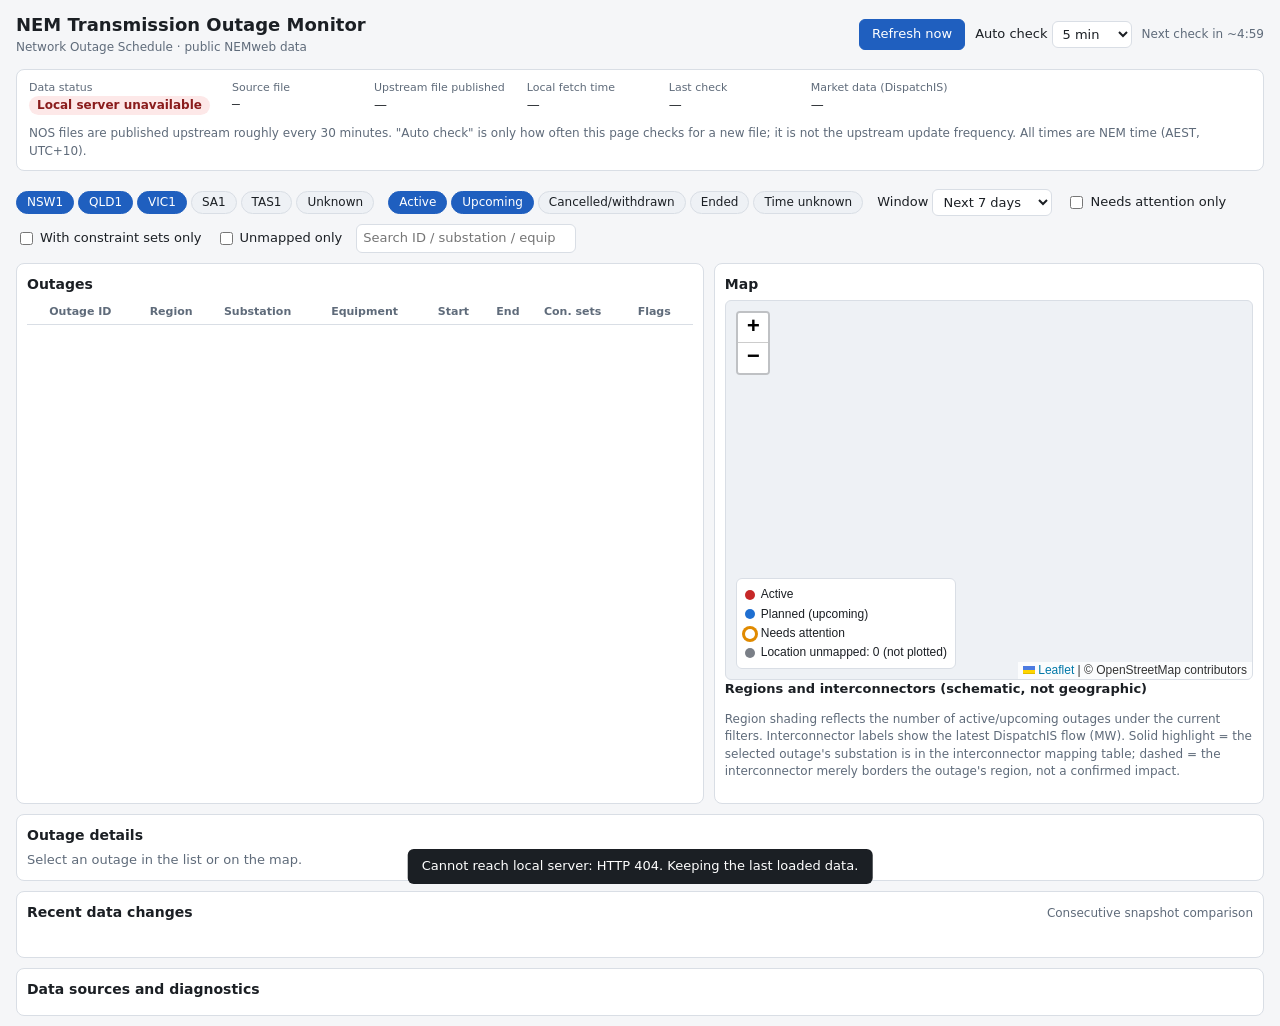
==== web/index.html @ ca4e6c14 "Add NEM Network Outage Schedule monitor page Standard-library Python service plus static page for wa" ====
<!doctype html>
<html lang="en">
<head>
<meta charset="utf-8">
<meta name="viewport" content="width=device-width, initial-scale=1">
<title>NEM Outage Monitor</title>
<link rel="stylesheet" href="vendor/leaflet/leaflet.css">
<link rel="stylesheet" href="styles.css">
</head>
<body>
<div id="demo-banner" class="banner demo" hidden>Demo mode: all data on this page is synthetic (DEMO_*) with demo coordinates. None of it is real AEMO data.</div>
<header class="top">
  <div class="title">
    <h1>NEM Transmission Outage Monitor</h1>
    <span class="sub">Network Outage Schedule · public NEMweb data</span>
  </div>
  <div class="controls">
    <button id="btn-refresh" class="primary" type="button">Refresh now</button>
    <label class="inline">Auto check
      <select id="sel-interval">
        <option value="0">Off</option>
        <option value="60">1 min</option>
        <option value="120">2 min</option>
        <option value="300">5 min</option>
        <option value="600">10 min</option>
        <option value="900">15 min</option>
        <option value="1800">30 min</option>
      </select>
    </label>
    <span id="next-check" class="muted small"></span>
  </div>
</header>

<section id="status" class="status-strip" aria-live="polite">
  <div class="stat"><span class="k">Data status</span><span id="st-badge" class="badge">Loading</span></div>
  <div class="stat"><span class="k">Source file</span><span id="st-file" class="v mono">—</span></div>
  <div class="stat"><span class="k">Upstream file published</span><span id="st-upstream" class="v">—</span></div>
  <div class="stat"><span class="k">Local fetch time</span><span id="st-fetched" class="v">—</span></div>
  <div class="stat"><span class="k">Last check</span><span id="st-check" class="v">—</span></div>
  <div class="stat"><span class="k">Market data (DispatchIS)</span><span id="st-market" class="v">—</span></div>
  <p class="note small muted">NOS files are published upstream roughly every 30 minutes. "Auto check" is only how often this page checks for a new file; it is not the upstream update frequency. All times are NEM time (AEST, UTC+10).</p>
  <div id="st-error" class="error" hidden></div>
  <div id="st-stale" class="warn" hidden></div>
</section>

<section class="kpis" id="kpis"></section>

<section class="filters" aria-label="Filters">
  <div class="group" id="f-regions" role="group" aria-label="Regions"></div>
  <div class="group" id="f-phases" role="group" aria-label="Status"></div>
  <label class="inline">Window
    <select id="f-window">
      <option value="24">Next 24 h</option>
      <option value="72">Next 72 h</option>
      <option value="168" selected>Next 7 days</option>
      <option value="720">Next 30 days</option>
      <option value="0">All</option>
    </select>
  </label>
  <label class="inline"><input type="checkbox" id="f-attention"> Needs attention only</label>
  <label class="inline"><input type="checkbox" id="f-conset"> With constraint sets only</label>
  <label class="inline"><input type="checkbox" id="f-unmapped"> Unmapped only</label>
  <input type="search" id="f-search" placeholder="Search ID / substation / equipment / constraint set" aria-label="Search">
</section>

<main class="layout">
  <section class="panel list-panel">
    <div class="panel-head"><h2>Outages</h2><span id="list-count" class="muted small"></span></div>
    <div class="table-wrap">
      <table id="outage-table">
        <thead><tr>
          <th></th><th>Outage ID</th><th>Region</th><th>Substation</th><th>Equipment</th><th>Start</th><th>End</th><th>Con. sets</th><th>Flags</th>
        </tr></thead>
        <tbody></tbody>
      </table>
      <p id="list-empty" class="muted" hidden>No outages match the current filters.</p>
    </div>
  </section>

  <section class="panel map-panel">
    <div class="panel-head"><h2>Map</h2><span id="map-note" class="muted small"></span></div>
    <div id="map"></div>
    <div class="panel-head"><h3>Regions and interconnectors (schematic, not geographic)</h3></div>
    <div id="schematic"></div>
    <p class="small muted">Region shading reflects the number of active/upcoming outages under the current filters. Interconnector labels show the latest DispatchIS flow (MW). Solid highlight = the selected outage's substation is in the interconnector mapping table; dashed = the interconnector merely borders the outage's region, not a confirmed impact.</p>
  </section>
</main>

<section class="panel detail-panel" id="detail">
  <div class="panel-head"><h2>Outage details</h2><button type="button" id="btn-close-detail" class="ghost" hidden>Close</button></div>
  <div id="detail-body" class="muted">Select an outage in the list or on the map.</div>
</section>

<section class="panel changes-panel">
  <div class="panel-head"><h2>Recent data changes</h2><span class="muted small">Consecutive snapshot comparison</span></div>
  <div class="group" id="f-change-kinds"></div>
  <div id="changes"></div>
</section>

<section class="panel meta-panel">
  <div class="panel-head"><h2>Data sources and diagnostics</h2></div>
  <div id="meta"></div>
</section>

<div id="toast" class="toast" role="status" hidden></div>
<script src="vendor/leaflet/leaflet.js"></script>
<script src="app.js"></script>
</body>
</html>
---- web/vendor/leaflet/leaflet.css ----
/* required styles */

.leaflet-pane,
.leaflet-tile,
.leaflet-marker-icon,
.leaflet-marker-shadow,
.leaflet-tile-container,
.leaflet-pane > svg,
.leaflet-pane > canvas,
.leaflet-zoom-box,
.leaflet-image-layer,
.leaflet-layer {
	position: absolute;
	left: 0;
	top: 0;
	}
.leaflet-container {
	overflow: hidden;
	}
.leaflet-tile,
.leaflet-marker-icon,
.leaflet-marker-shadow {
	-webkit-user-select: none;
	   -moz-user-select: none;
	        user-select: none;
	  -webkit-user-drag: none;
	}
/* Prevents IE11 from highlighting tiles in blue */
.leaflet-tile::selection {
	background: transparent;
}
/* Safari renders non-retina tile on retina better with this, but Chrome is worse */
.leaflet-safari .leaflet-tile {
	image-rendering: -webkit-optimize-contrast;
	}
/* hack that prevents hw layers "stretching" when loading new tiles */
.leaflet-safari .leaflet-tile-container {
	width: 1600px;
	height: 1600px;
	-webkit-transform-origin: 0 0;
	}
.leaflet-marker-icon,
.leaflet-marker-shadow {
	display: block;
	}
/* .leaflet-container svg: reset svg max-width decleration shipped in Joomla! (joomla.org) 3.x */
/* .leaflet-container img: map is broken in FF if you have max-width: 100% on tiles */
.leaflet-container .leaflet-overlay-pane svg {
	max-width: none !important;
	max-height: none !important;
	}
.leaflet-container .leaflet-marker-pane img,
.leaflet-container .leaflet-shadow-pane img,
.leaflet-container .leaflet-tile-pane img,
.leaflet-container img.leaflet-image-layer,
.leaflet-container .leaflet-tile {
	max-width: none !important;
	max-height: none !important;
	width: auto;
	padding: 0;
	}

.leaflet-container img.leaflet-tile {
	/* See: https://bugs.chromium.org/p/chromium/issues/detail?id=600120 */
	mix-blend-mode: plus-lighter;
}

.leaflet-container.leaflet-touch-zoom {
	-ms-touch-action: pan-x pan-y;
	touch-action: pan-x pan-y;
	}
.leaflet-container.leaflet-touch-drag {
	-ms-touch-action: pinch-zoom;
	/* Fallback for FF which doesn't support pinch-zoom */
	touch-action: none;
	touch-action: pinch-zoom;
}
.leaflet-container.leaflet-touch-drag.leaflet-touch-zoom {
	-ms-touch-action: none;
	touch-action: none;
}
.leaflet-container {
	-webkit-tap-highlight-color: transparent;
}
.leaflet-container a {
	-webkit-tap-highlight-color: rgba(51, 181, 229, 0.4);
}
.leaflet-tile {
	filter: inherit;
	visibility: hidden;
	}
.leaflet-tile-loaded {
	visibility: inherit;
	}
.leaflet-zoom-box {
	width: 0;
	height: 0;
	-moz-box-sizing: border-box;
	     box-sizing: border-box;
	z-index: 800;
	}
/* workaround for https://bugzilla.mozilla.org/show_bug.cgi?id=888319 */
.leaflet-overlay-pane svg {
	-moz-user-select: none;
	}

.leaflet-pane         { z-index: 400; }

.leaflet-tile-pane    { z-index: 200; }
.leaflet-overlay-pane { z-index: 400; }
.leaflet-shadow-pane  { z-index: 500; }
.leaflet-marker-pane  { z-index: 600; }
.leaflet-tooltip-pane   { z-index: 650; }
.leaflet-popup-pane   { z-index: 700; }

.leaflet-map-pane canvas { z-index: 100; }
.leaflet-map-pane svg    { z-index: 200; }

.leaflet-vml-shape {
	width: 1px;
	height: 1px;
	}
.lvml {
	behavior: url(#default#VML);
	display: inline-block;
	position: absolute;
	}


/* control positioning */

.leaflet-control {
	position: relative;
	z-index: 800;
	pointer-events: visiblePainted; /* IE 9-10 doesn't have auto */
	pointer-events: auto;
	}
.leaflet-top,
.leaflet-bottom {
	position: absolute;
	z-index: 1000;
	pointer-events: none;
	}
.leaflet-top {
	top: 0;
	}
.leaflet-right {
	right: 0;
	}
.leaflet-bottom {
	bottom: 0;
	}
.leaflet-left {
	left: 0;
	}
.leaflet-control {
	float: left;
	clear: both;
	}
.leaflet-right .leaflet-control {
	float: right;
	}
.leaflet-top .leaflet-control {
	margin-top: 10px;
	}
.leaflet-bottom .leaflet-control {
	margin-bottom: 10px;
	}
.leaflet-left .leaflet-control {
	margin-left: 10px;
	}
.leaflet-right .leaflet-control {
	margin-right: 10px;
	}


/* zoom and fade animations */

.leaflet-fade-anim .leaflet-popup {
	opacity: 0;
	-webkit-transition: opacity 0.2s linear;
	   -moz-transition: opacity 0.2s linear;
	        transition: opacity 0.2s linear;
	}
.leaflet-fade-anim .leaflet-map-pane .leaflet-popup {
	opacity: 1;
	}
.leaflet-zoom-animated {
	-webkit-transform-origin: 0 0;
	    -ms-transform-origin: 0 0;
	        transform-origin: 0 0;
	}
svg.leaflet-zoom-animated {
	will-change: transform;
}

.leaflet-zoom-anim .leaflet-zoom-animated {
	-webkit-transition: -webkit-transform 0.25s cubic-bezier(0,0,0.25,1);
	   -moz-transition:    -moz-transform 0.25s cubic-bezier(0,0,0.25,1);
	        transition:         transform 0.25s cubic-bezier(0,0,0.25,1);
	}
.leaflet-zoom-anim .leaflet-tile,
.leaflet-pan-anim .leaflet-tile {
	-webkit-transition: none;
	   -moz-transition: none;
	        transition: none;
	}

.leaflet-zoom-anim .leaflet-zoom-hide {
	visibility: hidden;
	}


/* cursors */

.leaflet-interactive {
	cursor: pointer;
	}
.leaflet-grab {
	cursor: -webkit-grab;
	cursor:    -moz-grab;
	cursor:         grab;
	}
.leaflet-crosshair,
.leaflet-crosshair .leaflet-interactive {
	cursor: crosshair;
	}
.leaflet-popup-pane,
.leaflet-control {
	cursor: auto;
	}
.leaflet-dragging .leaflet-grab,
.leaflet-dragging .leaflet-grab .leaflet-interactive,
.leaflet-dragging .leaflet-marker-draggable {
	cursor: move;
	cursor: -webkit-grabbing;
	cursor:    -moz-grabbing;
	cursor:         grabbing;
	}

/* marker & overlays interactivity */
.leaflet-marker-icon,
.leaflet-marker-shadow,
.leaflet-image-layer,
.leaflet-pane > svg path,
.leaflet-tile-container {
	pointer-events: none;
	}

.leaflet-marker-icon.leaflet-interactive,
.leaflet-image-layer.leaflet-interactive,
.leaflet-pane > svg path.leaflet-interactive,
svg.leaflet-image-layer.leaflet-interactive path {
	pointer-events: visiblePainted; /* IE 9-10 doesn't have auto */
	pointer-events: auto;
	}

/* visual tweaks */

.leaflet-container {
	background: #ddd;
	outline-offset: 1px;
	}
.leaflet-container a {
	color: #0078A8;
	}
.leaflet-zoom-box {
	border: 2px dotted #38f;
	background: rgba(255,255,255,0.5);
	}


/* general typography */
.leaflet-container {
	font-family: "Helvetica Neue", Arial, Helvetica, sans-serif;
	font-size: 12px;
	font-size: 0.75rem;
	line-height: 1.5;
	}


/* general toolbar styles */

.leaflet-bar {
	box-shadow: 0 1px 5px rgba(0,0,0,0.65);
	border-radius: 4px;
	}
.leaflet-bar a {
	background-color: #fff;
	border-bottom: 1px solid #ccc;
	width: 26px;
	height: 26px;
	line-height: 26px;
	display: block;
	text-align: center;
	text-decoration: none;
	color: black;
	}
.leaflet-bar a,
.leaflet-control-layers-toggle {
	background-position: 50% 50%;
	background-repeat: no-repeat;
	display: block;
	}
.leaflet-bar a:hover,
.leaflet-bar a:focus {
	background-color: #f4f4f4;
	}
.leaflet-bar a:first-child {
	border-top-left-radius: 4px;
	border-top-right-radius: 4px;
	}
.leaflet-bar a:last-child {
	border-bottom-left-radius: 4px;
	border-bottom-right-radius: 4px;
	border-bottom: none;
	}
.leaflet-bar a.leaflet-disabled {
	cursor: default;
	background-color: #f4f4f4;
	color: #bbb;
	}

.leaflet-touch .leaflet-bar a {
	width: 30px;
	height: 30px;
	line-height: 30px;
	}
.leaflet-touch .leaflet-bar a:first-child {
	border-top-left-radius: 2px;
	border-top-right-radius: 2px;
	}
.leaflet-touch .leaflet-bar a:last-child {
	border-bottom-left-radius: 2px;
	border-bottom-right-radius: 2px;
	}

/* zoom control */

.leaflet-control-zoom-in,
.leaflet-control-zoom-out {
	font: bold 18px 'Lucida Console', Monaco, monospace;
	text-indent: 1px;
	}

.leaflet-touch .leaflet-control-zoom-in, .leaflet-touch .leaflet-control-zoom-out  {
	font-size: 22px;
	}


/* layers control */

.leaflet-control-layers {
	box-shadow: 0 1px 5px rgba(0,0,0,0.4);
	background: #fff;
	border-radius: 5px;
	}
.leaflet-control-layers-toggle {
	background-image: url(images/layers.png);
	width: 36px;
	height: 36px;
	}
.leaflet-retina .leaflet-control-layers-toggle {
	background-image: url(images/layers-2x.png);
	background-size: 26px 26px;
	}
.leaflet-touch .leaflet-control-layers-toggle {
	width: 44px;
	height: 44px;
	}
.leaflet-control-layers .leaflet-control-layers-list,
.leaflet-control-layers-expanded .leaflet-control-layers-toggle {
	display: none;
	}
.leaflet-control-layers-expanded .leaflet-control-layers-list {
	display: block;
	position: relative;
	}
.leaflet-control-layers-expanded {
	padding: 6px 10px 6px 6px;
	color: #333;
	background: #fff;
	}
.leaflet-control-layers-scrollbar {
	overflow-y: scroll;
	overflow-x: hidden;
	padding-right: 5px;
	}
.leaflet-control-layers-selector {
	margin-top: 2px;
	position: relative;
	top: 1px;
	}
.leaflet-control-layers label {
	display: block;
	font-size: 13px;
	font-size: 1.08333em;
	}
.leaflet-control-layers-separator {
	height: 0;
	border-top: 1px solid #ddd;
	margin: 5px -10px 5px -6px;
	}

/* Default icon URLs */
.leaflet-default-icon-path { /* used only in path-guessing heuristic, see L.Icon.Default */
	background-image: url(images/marker-icon.png);
	}


/* attribution and scale controls */

.leaflet-container .leaflet-control-attribution {
	background: #fff;
	background: rgba(255, 255, 255, 0.8);
	margin: 0;
	}
.leaflet-control-attribution,
.leaflet-control-scale-line {
	padding: 0 5px;
	color: #333;
	line-height: 1.4;
	}
.leaflet-control-attribution a {
	text-decoration: none;
	}
.leaflet-control-attribution a:hover,
.leaflet-control-attribution a:focus {
	text-decoration: underline;
	}
.leaflet-attribution-flag {
	display: inline !important;
	vertical-align: baseline !important;
	width: 1em;
	height: 0.6669em;
	}
.leaflet-left .leaflet-control-scale {
	margin-left: 5px;
	}
.leaflet-bottom .leaflet-control-scale {
	margin-bottom: 5px;
	}
.leaflet-control-scale-line {
	border: 2px solid #777;
	border-top: none;
	line-height: 1.1;
	padding: 2px 5px 1px;
	white-space: nowrap;
	-moz-box-sizing: border-box;
	     box-sizing: border-box;
	background: rgba(255, 255, 255, 0.8);
	text-shadow: 1px 1px #fff;
	}
.leaflet-control-scale-line:not(:first-child) {
	border-top: 2px solid #777;
	border-bottom: none;
	margin-top: -2px;
	}
.leaflet-control-scale-line:not(:first-child):not(:last-child) {
	border-bottom: 2px solid #777;
	}

.leaflet-touch .leaflet-control-attribution,
.leaflet-touch .leaflet-control-layers,
.leaflet-touch .leaflet-bar {
	box-shadow: none;
	}
.leaflet-touch .leaflet-control-layers,
.leaflet-touch .leaflet-bar {
	border: 2px solid rgba(0,0,0,0.2);
	background-clip: padding-box;
	}


/* popup */

.leaflet-popup {
	position: absolute;
	text-align: center;
	margin-bottom: 20px;
	}
.leaflet-popup-content-wrapper {
	padding: 1px;
	text-align: left;
	border-radius: 12px;
	}
.leaflet-popup-content {
	margin: 13px 24px 13px 20px;
	line-height: 1.3;
	font-size: 13px;
	font-size: 1.08333em;
	min-height: 1px;
	}
.leaflet-popup-content p {
	margin: 17px 0;
	margin: 1.3em 0;
	}
.leaflet-popup-tip-container {
	width: 40px;
	height: 20px;
	position: absolute;
	left: 50%;
	margin-top: -1px;
	margin-left: -20px;
	overflow: hidden;
	pointer-events: none;
	}
.leaflet-popup-tip {
	width: 17px;
	height: 17px;
	padding: 1px;

	margin: -10px auto 0;
	pointer-events: auto;

	-webkit-transform: rotate(45deg);
	   -moz-transform: rotate(45deg);
	    -ms-transform: rotate(45deg);
	        transform: rotate(45deg);
	}
.leaflet-popup-content-wrapper,
.leaflet-popup-tip {
	background: white;
	color: #333;
	box-shadow: 0 3px 14px rgba(0,0,0,0.4);
	}
.leaflet-container a.leaflet-popup-close-button {
	position: absolute;
	top: 0;
	right: 0;
	border: none;
	text-align: center;
	width: 24px;
	height: 24px;
	font: 16px/24px Tahoma, Verdana, sans-serif;
	color: #757575;
	text-decoration: none;
	background: transparent;
	}
.leaflet-container a.leaflet-popup-close-button:hover,
.leaflet-container a.leaflet-popup-close-button:focus {
	color: #585858;
	}
.leaflet-popup-scrolled {
	overflow: auto;
	}

.leaflet-oldie .leaflet-popup-content-wrapper {
	-ms-zoom: 1;
	}
.leaflet-oldie .leaflet-popup-tip {
	width: 24px;
	margin: 0 auto;

	-ms-filter: "progid:DXImageTransform.Microsoft.Matrix(M11=0.70710678, M12=0.70710678, M21=-0.70710678, M22=0.70710678)";
	filter: progid:DXImageTransform.Microsoft.Matrix(M11=0.70710678, M12=0.70710678, M21=-0.70710678, M22=0.70710678);
	}

.leaflet-oldie .leaflet-control-zoom,
.leaflet-oldie .leaflet-control-layers,
.leaflet-oldie .leaflet-popup-content-wrapper,
.leaflet-oldie .leaflet-popup-tip {
	border: 1px solid #999;
	}


/* div icon */

.leaflet-div-icon {
	background: #fff;
	border: 1px solid #666;
	}


/* Tooltip */
/* Base styles for the element that has a tooltip */
.leaflet-tooltip {
	position: absolute;
	padding: 6px;
	background-color: #fff;
	border: 1px solid #fff;
	border-radius: 3px;
	color: #222;
	white-space: nowrap;
	-webkit-user-select: none;
	-moz-user-select: none;
	-ms-user-select: none;
	user-select: none;
	pointer-events: none;
	box-shadow: 0 1px 3px rgba(0,0,0,0.4);
	}
.leaflet-tooltip.leaflet-interactive {
	cursor: pointer;
	pointer-events: auto;
	}
.leaflet-tooltip-top:before,
.leaflet-tooltip-bottom:before,
.leaflet-tooltip-left:before,
.leaflet-tooltip-right:before {
	position: absolute;
	pointer-events: none;
	border: 6px solid transparent;
	background: transparent;
	content: "";
	}

/* Directions */

.leaflet-tooltip-bottom {
	margin-top: 6px;
}
.leaflet-tooltip-top {
	margin-top: -6px;
}
.leaflet-tooltip-bottom:before,
.leaflet-tooltip-top:before {
	left: 50%;
	margin-left: -6px;
	}
.leaflet-tooltip-top:before {
	bottom: 0;
	margin-bottom: -12px;
	border-top-color: #fff;
	}
.leaflet-tooltip-bottom:before {
	top: 0;
	margin-top: -12px;
	margin-left: -6px;
	border-bottom-color: #fff;
	}
.leaflet-tooltip-left {
	margin-left: -6px;
}
.leaflet-tooltip-right {
	margin-left: 6px;
}
.leaflet-tooltip-left:before,
.leaflet-tooltip-right:before {
	top: 50%;
	margin-top: -6px;
	}
.leaflet-tooltip-left:before {
	right: 0;
	margin-right: -12px;
	border-left-color: #fff;
	}
.leaflet-tooltip-right:before {
	left: 0;
	margin-left: -12px;
	border-right-color: #fff;
	}

/* Printing */

@media print {
	/* Prevent printers from removing background-images of controls. */
	.leaflet-control {
		-webkit-print-color-adjust: exact;
		print-color-adjust: exact;
		}
	}
---- web/styles.css ----
:root {
  --bg: #f5f6f8;
  --panel: #ffffff;
  --text: #1b1f24;
  --muted: #5f6b7a;
  --border: #d9dee5;
  --accent: #1f5fbf;
  --active: #c62828;
  --planned: #1f6fd1;
  --attention: #e08a00;
  --unmapped: #7a7f87;
  --cancelled: #8d96a0;
  --ended: #9aa3ad;
  --ok: #2e7d32;
  --warn-bg: #fff4e0;
  --warn-text: #7a4a00;
  --err-bg: #fde8e8;
  --err-text: #8a1c1c;
  --row-sel: #e7f0ff;
  --chip: #eef1f5;
  --region-0: #eef1f5;
  --region-1: #ffe0b2;
  --region-2: #ffb74d;
  --region-3: #ef6c00;
  color-scheme: light;
}
@media (prefers-color-scheme: dark) {
  :root:not([data-theme="light"]) {
    --bg: #12151a; --panel: #1b2027; --text: #e5e9ee; --muted: #9aa5b3; --border: #2e3640;
    --accent: #6ea8ff; --active: #ff6b6b; --planned: #5aa2ff; --attention: #ffb020; --unmapped: #9aa0a8;
    --cancelled: #6c757f; --ended: #6c757f; --ok: #6fcf75;
    --warn-bg: #3a2c10; --warn-text: #ffd48a; --err-bg: #3d1717; --err-text: #ffb4b4;
    --row-sel: #20324d; --chip: #252c35;
    --region-0: #252c35; --region-1: #4a3a1c; --region-2: #8a5a12; --region-3: #c66a00;
    color-scheme: dark;
  }
}
:root[data-theme="dark"] {
  --bg: #12151a; --panel: #1b2027; --text: #e5e9ee; --muted: #9aa5b3; --border: #2e3640;
  --accent: #6ea8ff; --active: #ff6b6b; --planned: #5aa2ff; --attention: #ffb020; --unmapped: #9aa0a8;
  --cancelled: #6c757f; --ended: #6c757f; --ok: #6fcf75;
  --warn-bg: #3a2c10; --warn-text: #ffd48a; --err-bg: #3d1717; --err-text: #ffb4b4;
  --row-sel: #20324d; --chip: #252c35;
  --region-0: #252c35; --region-1: #4a3a1c; --region-2: #8a5a12; --region-3: #c66a00;
  color-scheme: dark;
}

* { box-sizing: border-box; }
body { margin: 0; background: var(--bg); color: var(--text);
  font: 13px/1.45 system-ui, -apple-system, "Segoe UI", sans-serif; }
h1 { font-size: 18px; margin: 0; }
h2 { font-size: 14px; margin: 0; }
h3 { font-size: 13px; margin: 0; font-weight: 600; }
.mono { font-family: ui-monospace, SFMono-Regular, Menlo, Consolas, monospace; }
.muted { color: var(--muted); }
.small { font-size: 12px; }
button, select, input { font: inherit; color: inherit; }
button { border: 1px solid var(--border); background: var(--panel); border-radius: 6px; padding: 5px 12px; cursor: pointer; }
button.primary { background: var(--accent); border-color: var(--accent); color: #fff; }
button.ghost { background: transparent; }
button:disabled { opacity: .6; cursor: progress; }
select, input[type=search] { border: 1px solid var(--border); background: var(--panel); border-radius: 6px; padding: 4px 6px; }
input[type=search] { min-width: 220px; }
label.inline { display: inline-flex; align-items: center; gap: 4px; }

.banner { padding: 8px 16px; font-weight: 600; }
.banner.demo { background: var(--warn-bg); color: var(--warn-text); }

.top { display: flex; flex-wrap: wrap; align-items: center; justify-content: space-between; gap: 8px; padding: 12px 16px 4px; }
.title .sub { color: var(--muted); font-size: 12px; }
.controls { display: flex; align-items: center; gap: 10px; flex-wrap: wrap; }

.status-strip { margin: 8px 16px; padding: 10px 12px; background: var(--panel); border: 1px solid var(--border);
  border-radius: 8px; display: flex; flex-wrap: wrap; gap: 6px 22px; align-items: flex-start; }
.stat { display: flex; flex-direction: column; min-width: 120px; }
.stat .k { color: var(--muted); font-size: 11px; }
.stat .v { font-variant-numeric: tabular-nums; word-break: break-all; }
.status-strip .note { flex-basis: 100%; margin: 4px 0 0; }
.badge { display: inline-block; padding: 1px 8px; border-radius: 10px; font-weight: 600; font-size: 12px; background: var(--chip); }
.badge.ok { background: color-mix(in srgb, var(--ok) 18%, transparent); color: var(--ok); }
.badge.stale { background: var(--warn-bg); color: var(--warn-text); }
.badge.err { background: var(--err-bg); color: var(--err-text); }
.error, .warn { flex-basis: 100%; padding: 6px 8px; border-radius: 6px; }
.error { background: var(--err-bg); color: var(--err-text); }
.warn { background: var(--warn-bg); color: var(--warn-text); }

.kpis { display: grid; grid-template-columns: repeat(auto-fit, minmax(140px, 1fr)); gap: 8px; margin: 0 16px; }
.kpi { background: var(--panel); border: 1px solid var(--border); border-radius: 8px; padding: 8px 10px; cursor: pointer; text-align: left; }
.kpi .n { font-size: 22px; font-weight: 700; font-variant-numeric: tabular-nums; }
.kpi .l { color: var(--muted); font-size: 12px; }

.filters { display: flex; flex-wrap: wrap; gap: 8px 14px; align-items: center; margin: 10px 16px; }
.group { display: inline-flex; flex-wrap: wrap; gap: 4px; }
.chip { border: 1px solid var(--border); background: var(--chip); border-radius: 14px; padding: 2px 10px; font-size: 12px; }
.chip[aria-pressed="true"] { background: var(--accent); border-color: var(--accent); color: #fff; }

.layout { display: grid; grid-template-columns: minmax(0, 1.25fr) minmax(0, 1fr); gap: 10px; margin: 0 16px; }
@media (max-width: 1000px) { .layout { grid-template-columns: 1fr; } }
.panel { background: var(--panel); border: 1px solid var(--border); border-radius: 8px; padding: 10px; min-width: 0; }
.detail-panel, .changes-panel, .meta-panel { margin: 10px 16px; }
.panel-head { display: flex; align-items: baseline; justify-content: space-between; gap: 8px; margin-bottom: 6px; }

.table-wrap { max-height: 640px; overflow: auto; }
table { width: 100%; border-collapse: collapse; }
th, td { text-align: left; padding: 4px 6px; border-bottom: 1px solid var(--border); vertical-align: top; }
th { position: sticky; top: 0; background: var(--panel); font-size: 11px; color: var(--muted); font-weight: 600; z-index: 1; }
td { font-variant-numeric: tabular-nums; }
#outage-table tbody tr { cursor: pointer; }
#outage-table tbody tr:hover { background: color-mix(in srgb, var(--row-sel) 60%, transparent); }
#outage-table tbody tr.sel { background: var(--row-sel); }
.dot { display: inline-block; width: 10px; height: 10px; border-radius: 50%; vertical-align: middle; }
.dot.active { background: var(--active); }
.dot.upcoming { background: var(--planned); }
.dot.cancelled { background: var(--cancelled); }
.dot.ended, .dot.unknown { background: var(--ended); }
.dot.attention { box-shadow: 0 0 0 2px var(--attention); }
.tag { display: inline-block; font-size: 11px; padding: 0 5px; border-radius: 4px; margin: 0 2px 2px 0; background: var(--chip); white-space: nowrap; }
.tag.attention { background: color-mix(in srgb, var(--attention) 25%, transparent); }
.tag.unmapped { background: color-mix(in srgb, var(--unmapped) 25%, transparent); }
.tag.active { background: color-mix(in srgb, var(--active) 20%, transparent); }

#map { height: 380px; border-radius: 6px; border: 1px solid var(--border); background: var(--chip); }
#schematic svg { width: 100%; max-width: 440px; height: auto; display: block; margin: 0 auto; }
#schematic text { fill: var(--text); font-size: 12px; }
#schematic .region rect { stroke: var(--border); stroke-width: 1; rx: 6; }
#schematic .ic line { stroke: var(--muted); stroke-width: 3; }
#schematic .ic.adjacent line { stroke: var(--attention); stroke-dasharray: 6 4; }
#schematic .ic.mapped line { stroke: var(--active); stroke-width: 5; }
#schematic .ic text { font-size: 10px; fill: var(--muted); }

.legend { background: var(--panel); color: var(--text); padding: 6px 8px; border-radius: 6px; border: 1px solid var(--border); font-size: 12px; line-height: 1.6; }
.legend i { display: inline-block; width: 10px; height: 10px; border-radius: 50%; margin-right: 6px; vertical-align: middle; }
.leaflet-popup-content { font-size: 12px; }
.leaflet-popup-content a { cursor: pointer; }

.detail-grid { display: grid; grid-template-columns: repeat(auto-fit, minmax(320px, 1fr)); gap: 10px; }
.card { border: 1px solid var(--border); border-radius: 8px; padding: 8px 10px; }
.card h3 { margin-bottom: 6px; }
.card .hint { font-size: 11px; color: var(--muted); margin: 0 0 6px; }
dl.kv { display: grid; grid-template-columns: max-content 1fr; gap: 2px 10px; margin: 0; }
dl.kv dt { color: var(--muted); }
dl.kv dd { margin: 0; word-break: break-word; }
details summary { cursor: pointer; color: var(--muted); }
pre.raw { max-height: 240px; overflow: auto; background: var(--chip); padding: 6px; border-radius: 6px; font-size: 11px; }

.snap { border-top: 1px solid var(--border); padding: 6px 0; }
.snap h4 { margin: 0 0 4px; font-size: 12px; font-weight: 600; }
.chg { display: flex; gap: 8px; align-items: baseline; padding: 2px 0; flex-wrap: wrap; }
.chg .kind { font-size: 11px; padding: 0 6px; border-radius: 4px; background: var(--chip); min-width: 64px; text-align: center; }
.chg .kind.added { background: color-mix(in srgb, var(--ok) 22%, transparent); }
.chg .kind.removed { background: color-mix(in srgb, var(--active) 22%, transparent); }
.chg .kind.time, .chg .kind.status, .chg .kind.constraint_sets, .chg .kind.equipment { background: color-mix(in srgb, var(--attention) 22%, transparent); }
.chg a { cursor: pointer; color: var(--accent); }

.toast { position: fixed; bottom: 16px; left: 50%; transform: translateX(-50%); background: var(--text); color: var(--panel);
  padding: 8px 14px; border-radius: 6px; z-index: 2000; max-width: calc(100% - 32px); }

@media (max-width: 600px) {
  .top, .status-strip, .kpis, .filters, .layout, .detail-panel, .changes-panel, .meta-panel { margin-left: 16px; margin-right: 16px; }
  input[type=search] { min-width: 0; width: 100%; }
}

.card { min-width: 0; overflow-x: auto; }
.card .hint, .snap h4, .chg span, .meta-panel td, .meta-panel dd { overflow-wrap: anywhere; }
#outage-table td:nth-child(2), #outage-table td:nth-child(6), #outage-table td:nth-child(7) { white-space: nowrap; }
.meta-panel { overflow-x: auto; }
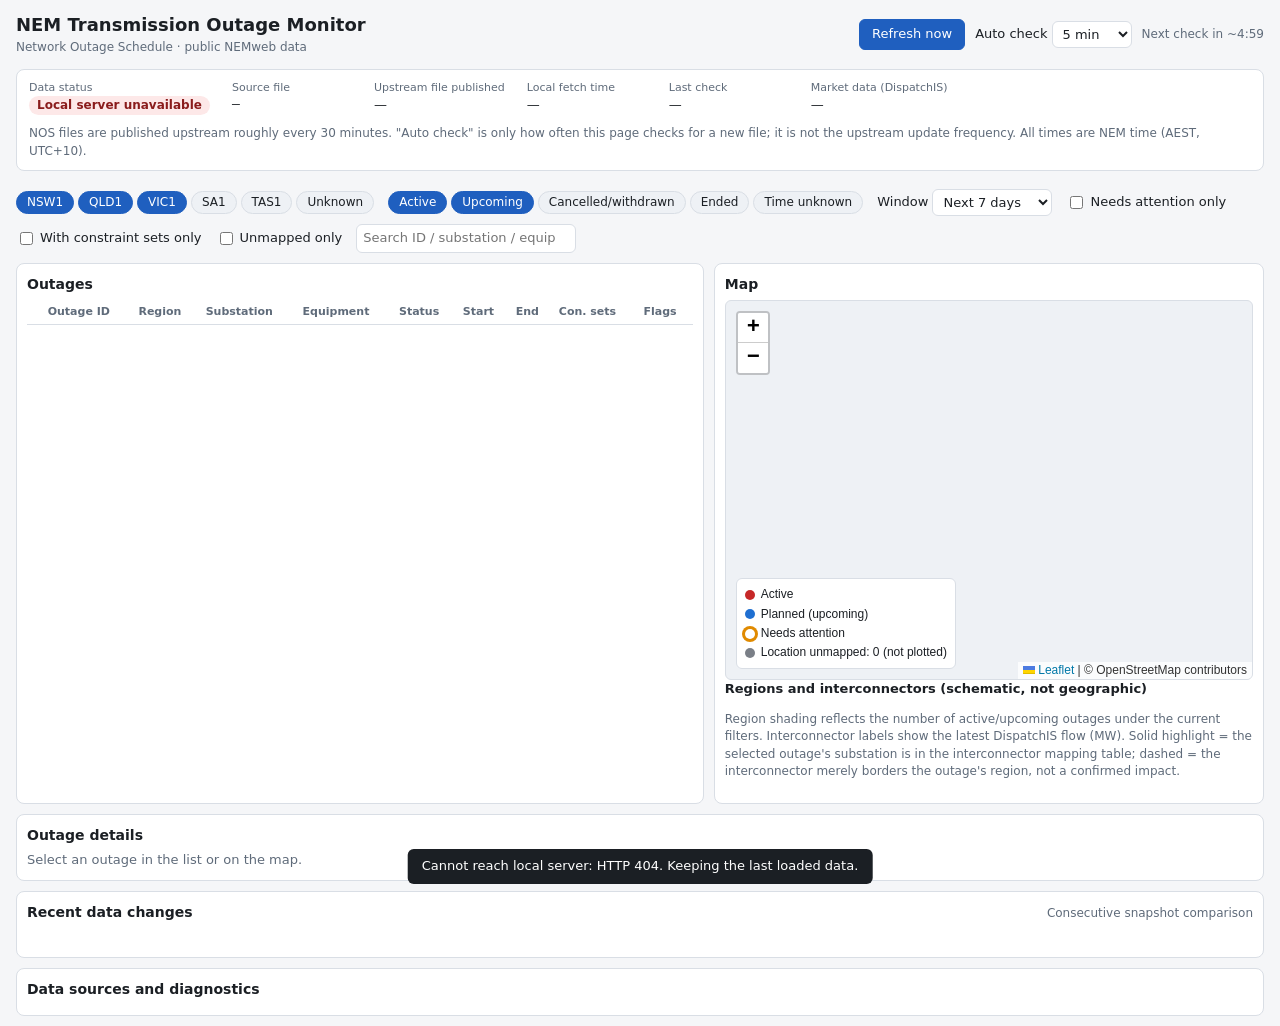
==== commit 85cd60cc: "Add NEOpoint NOS outage source verified against a real export - Map NEOpoint "106 Flows and Constrai" ====
--- a/web/index.html
+++ b/web/index.html
@@ -34,11 +34,11 @@
 <section id="status" class="status-strip" aria-live="polite">
   <div class="stat"><span class="k">Data status</span><span id="st-badge" class="badge">Loading</span></div>
   <div class="stat"><span class="k">Source file</span><span id="st-file" class="v mono">—</span></div>
-  <div class="stat"><span class="k">Upstream file published</span><span id="st-upstream" class="v">—</span></div>
+  <div class="stat"><span class="k" id="st-upstream-label">Upstream file published</span><span id="st-upstream" class="v">—</span></div>
   <div class="stat"><span class="k">Local fetch time</span><span id="st-fetched" class="v">—</span></div>
   <div class="stat"><span class="k">Last check</span><span id="st-check" class="v">—</span></div>
   <div class="stat"><span class="k">Market data (DispatchIS)</span><span id="st-market" class="v">—</span></div>
-  <p class="note small muted">NOS files are published upstream roughly every 30 minutes. "Auto check" is only how often this page checks for a new file; it is not the upstream update frequency. All times are NEM time (AEST, UTC+10).</p>
+  <p class="note small muted" id="st-note">NOS files are published upstream roughly every 30 minutes. "Auto check" is only how often this page checks for a new file; it is not the upstream update frequency. All times are NEM time (AEST, UTC+10).</p>
   <div id="st-error" class="error" hidden></div>
   <div id="st-stale" class="warn" hidden></div>
 </section>
@@ -69,7 +69,7 @@
     <div class="table-wrap">
       <table id="outage-table">
         <thead><tr>
-          <th></th><th>Outage ID</th><th>Region</th><th>Substation</th><th>Equipment</th><th>Start</th><th>End</th><th>Con. sets</th><th>Flags</th>
+          <th></th><th>Outage ID</th><th>Region</th><th>Substation</th><th>Equipment</th><th>Status</th><th>Start</th><th>End</th><th>Con. sets</th><th>Flags</th>
         </tr></thead>
         <tbody></tbody>
       </table>
